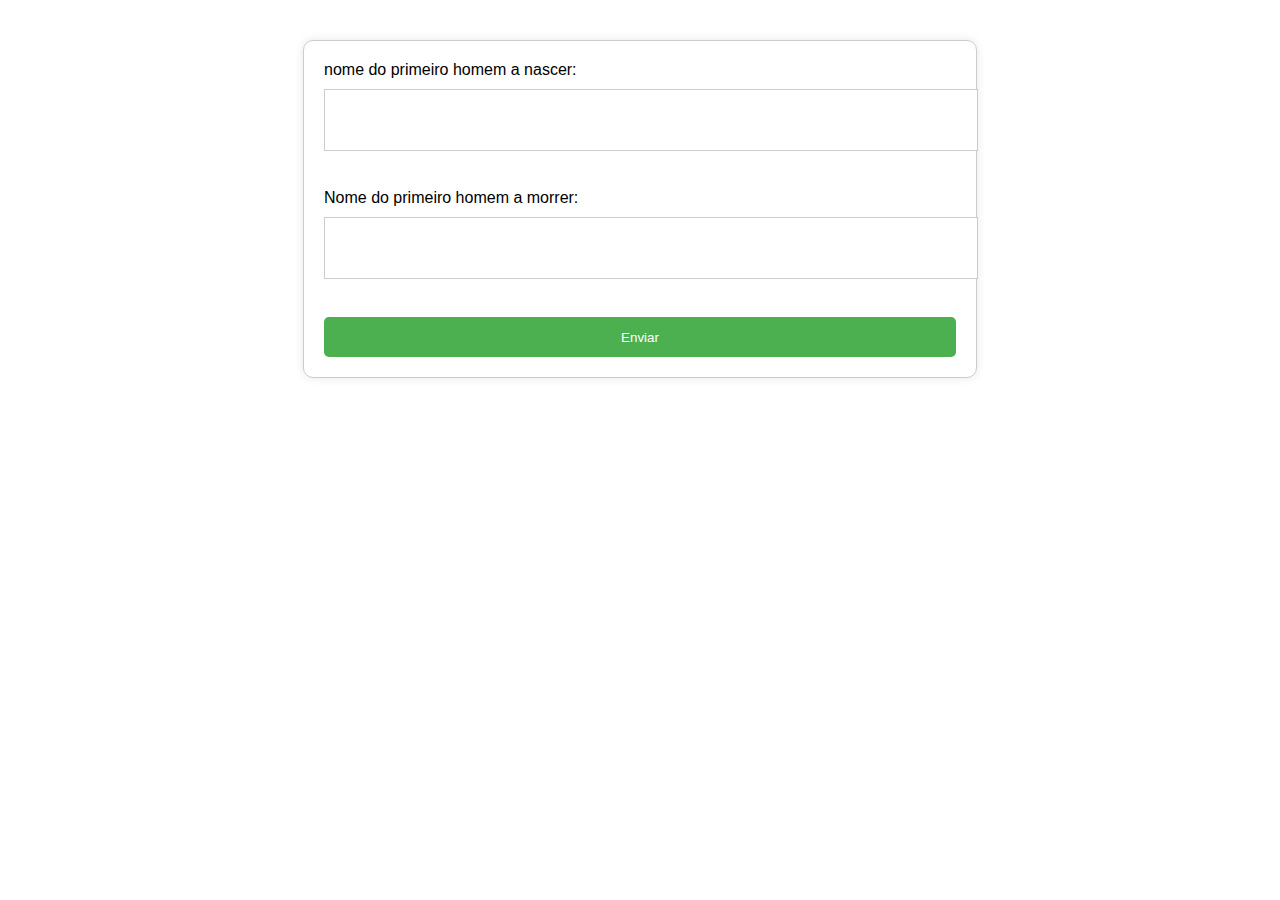
==== index.html @ 2f01e642 "teste 1" ====
<!DOCTYPE html>
<html lang="pt-br">
<head>
    <meta charset="UTF-8">
    <title>Questionário</title>
    <link rel="stylesheet" href="style.css">
</head>
<body>
    <form method="post">
        <label>nome do primeiro homem a nascer:</label>
        <input type="text" name="pergunta1"><br><br>
        <label>Nome do primeiro homem a morrer:</label>
        <input type="text" name="pergunta2"><br><br>
        <input type="submit" value="Enviar">
    </form>
</body>
</html>
---- style.css ----
body {
    font-family: Arial, sans-serif;
}

form {
    width: 50%;
    margin: 40px auto;
    padding: 20px;
    border: 1px solid #ccc;
    border-radius: 10px;
    box-shadow: 0 0 10px rgba(0, 0, 0, 0.1);
}

label {
    display: block;
    margin-bottom: 10px;
}

input[type="text"] {
    width: 100%;
    height: 40px;
    margin-bottom: 20px;
    padding: 10px;
    border: 1px solid #ccc;
}

input[type="submit"] {
    width: 100%;
    height: 40px;
    background-color: #4CAF50;
    color: #fff;
    padding: 10px;
    border: none;
    border-radius: 5px;
    cursor: pointer;
}

input[type="submit"]:hover {
    background-color: #3e8e41;
}
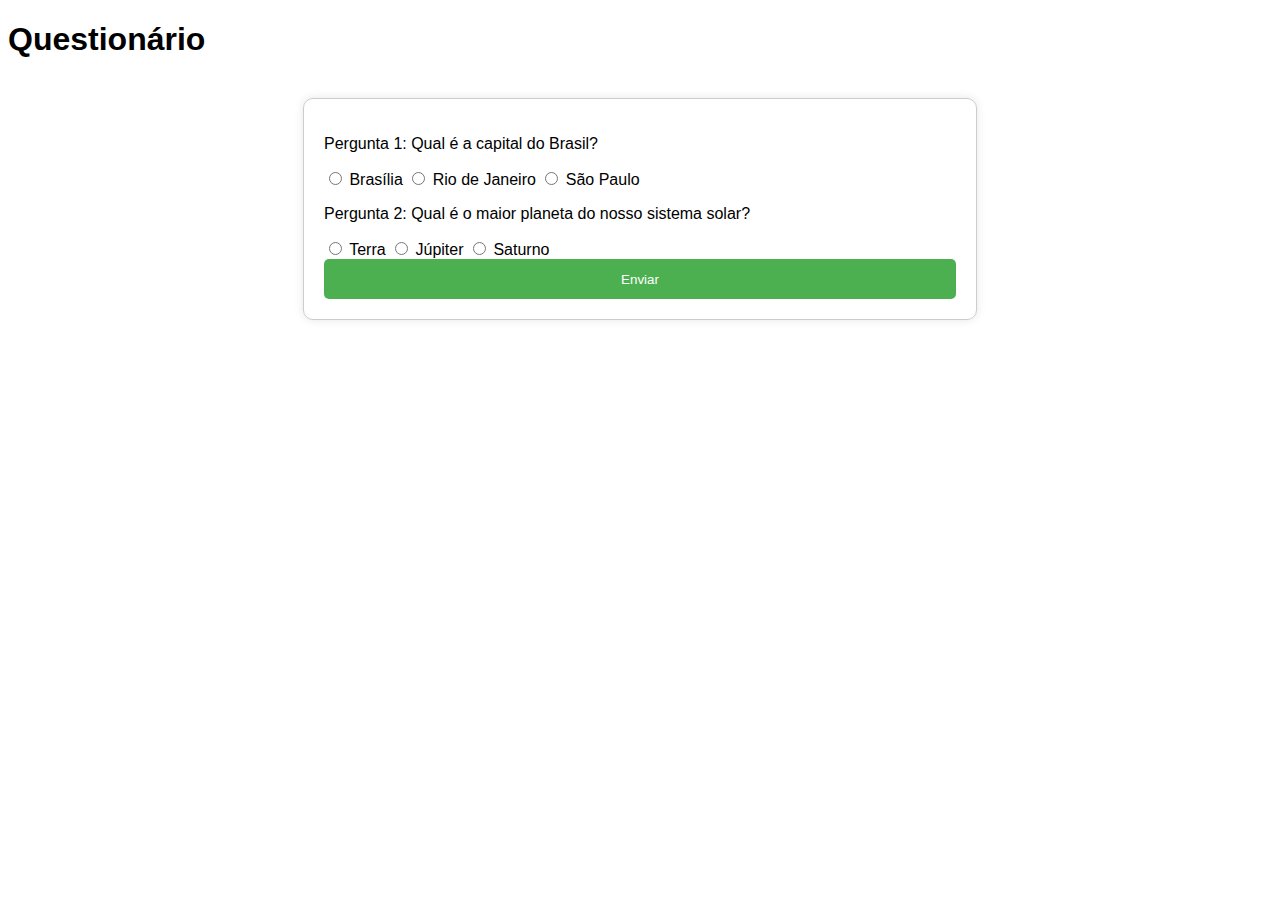
==== commit e2b4f85a: "mudei tudo" ====
--- a/index.html
+++ b/index.html
@@ -6,12 +6,22 @@
     <link rel="stylesheet" href="style.css">
 </head>
 <body>
-    <form method="post">
-        <label>nome do primeiro homem a nascer:</label>
-        <input type="text" name="pergunta1"><br><br>
-        <label>Nome do primeiro homem a morrer:</label>
-        <input type="text" name="pergunta2"><br><br>
-        <input type="submit" value="Enviar">
+    <h1>Questionário</h1>
+    <form id="questionario">
+        <p>Pergunta 1: Qual é a capital do Brasil?</p>
+        <input type="radio" name="pergunta1" value="Brasília"> Brasília
+        <input type="radio" name="pergunta1" value="Rio de Janeiro"> Rio de Janeiro
+        <input type="radio" name="pergunta1" value="São Paulo"> São Paulo
+
+        <p>Pergunta 2: Qual é o maior planeta do nosso sistema solar?</p>
+        <input type="radio" name="pergunta2" value="Terra"> Terra
+        <input type="radio" name="pergunta2" value="Júpiter"> Júpiter
+        <input type="radio" name="pergunta2" value="Saturno"> Saturno
+
+        <button id="enviar">Enviar</button>
     </form>
+    <div id="respostas"></div>
+
+    <script src="script.js"></script>
 </body>
 </html>--- a/style.css
+++ b/style.css
@@ -2,7 +2,7 @@
     font-family: Arial, sans-serif;
 }
 
-form {
+#questionario {
     width: 50%;
     margin: 40px auto;
     padding: 20px;
@@ -11,20 +11,7 @@
     box-shadow: 0 0 10px rgba(0, 0, 0, 0.1);
 }
 
-label {
-    display: block;
-    margin-bottom: 10px;
-}
-
-input[type="text"] {
-    width: 100%;
-    height: 40px;
-    margin-bottom: 20px;
-    padding: 10px;
-    border: 1px solid #ccc;
-}
-
-input[type="submit"] {
+#enviar {
     width: 100%;
     height: 40px;
     background-color: #4CAF50;
@@ -35,6 +22,10 @@
     cursor: pointer;
 }
 
-input[type="submit"]:hover {
+#enviar:hover {
     background-color: #3e8e41;
+}
+
+#respostas {
+    margin-top: 20px;
 }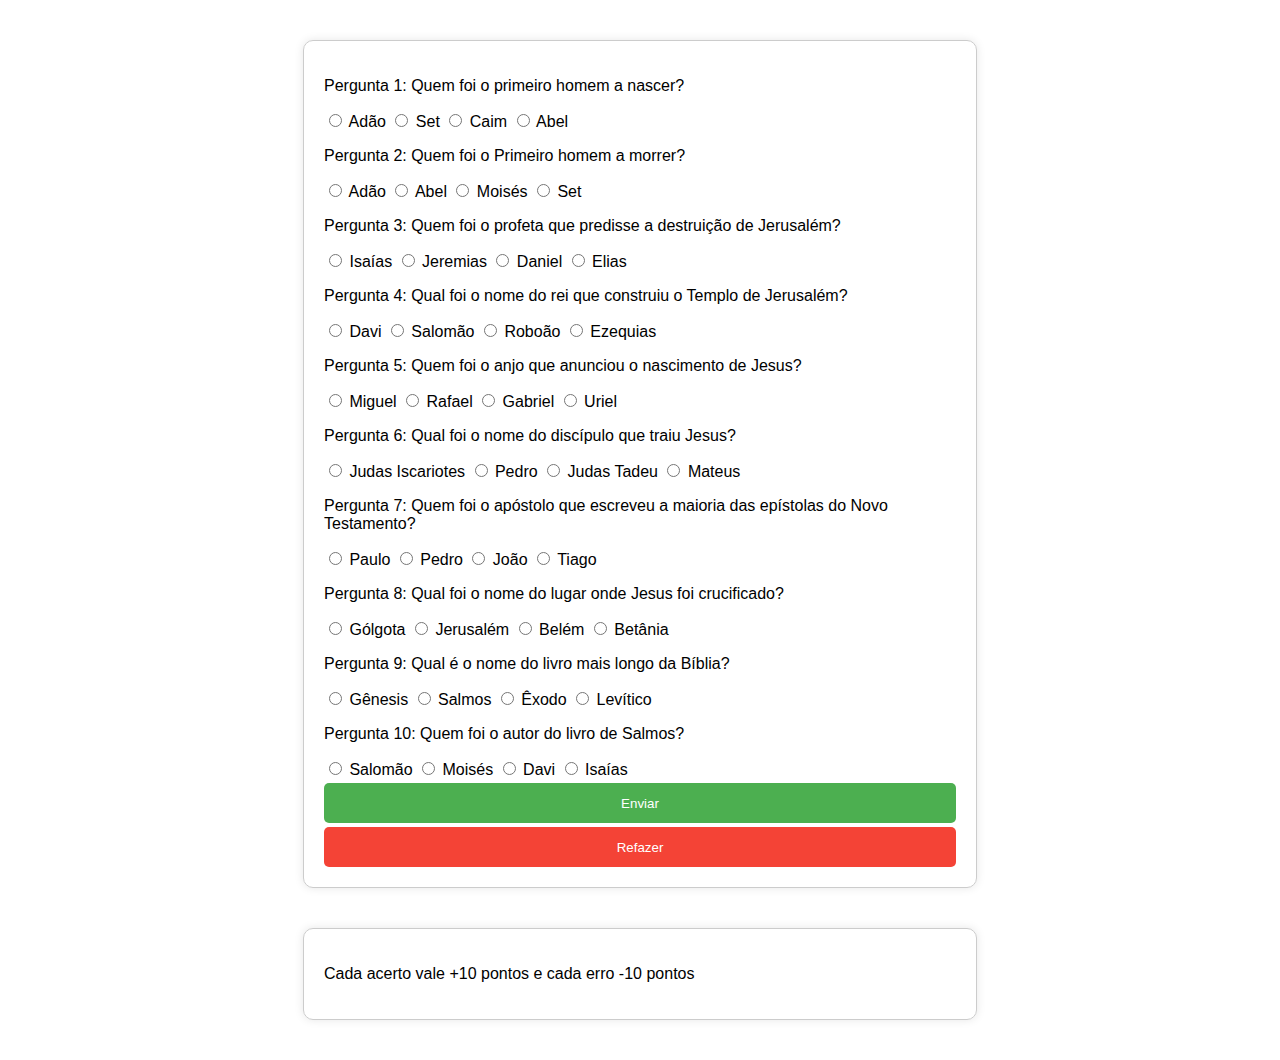
==== commit 3aa5fcaa: "att" ====
--- a/index.html
+++ b/index.html
@@ -4,23 +4,77 @@
     <meta charset="UTF-8">
     <title>Questionário</title>
     <link rel="stylesheet" href="style.css">
+    <link rel="shortcut icon" href="favicon.ico" type="image/x-icon">
 </head>
 <body>
-    <h1>Questionário</h1>
     <form id="questionario">
-        <p>Pergunta 1: Qual é a capital do Brasil?</p>
-        <input type="radio" name="pergunta1" value="Brasília"> Brasília
-        <input type="radio" name="pergunta1" value="Rio de Janeiro"> Rio de Janeiro
-        <input type="radio" name="pergunta1" value="São Paulo"> São Paulo
+        <p>Pergunta 1: Quem foi o primeiro homem a nascer?</p>
+        <input type="radio" name="pergunta1" value="Adão" required> Adão
+        <input type="radio" name="pergunta1" value="Set"> Set
+        <input type="radio" name="pergunta1" value="Caim"> Caim
+        <input type="radio" name="pergunta1" value="Abel"> Abel
 
-        <p>Pergunta 2: Qual é o maior planeta do nosso sistema solar?</p>
-        <input type="radio" name="pergunta2" value="Terra"> Terra
-        <input type="radio" name="pergunta2" value="Júpiter"> Júpiter
-        <input type="radio" name="pergunta2" value="Saturno"> Saturno
+        <p>Pergunta 2: Quem foi o Primeiro homem a morrer?</p>
+        <input type="radio" name="pergunta2" value="Adão"> Adão
+        <input type="radio" name="pergunta2" value="Abel"> Abel
+        <input type="radio" name="pergunta2" value="Moisés"> Moisés	
+        <input type="radio" name="pergunta2" value="Set"> Set	
+
+        <p>Pergunta 3: Quem foi o profeta que predisse a destruição de Jerusalém?</p>
+        <input type="radio" name="pergunta3" value="Isaías"> Isaías
+        <input type="radio" name="pergunta3" value="Jeremias"> Jeremias
+        <input type="radio" name="pergunta3" value="Daniel"> Daniel	
+        <input type="radio" name="pergunta3" value="Elias"> Elias	
+
+        <p>Pergunta 4: Qual foi o nome do rei que construiu o Templo de Jerusalém?</p>
+        <input type="radio" name="pergunta4" value="Davi"> Davi
+        <input type="radio" name="pergunta4" value="Salomão"> Salomão
+        <input type="radio" name="pergunta4" value="Roboão"> Roboão	
+        <input type="radio" name="pergunta4" value="Ezequias"> Ezequias	
+
+        <p>Pergunta 5: Quem foi o anjo que anunciou o nascimento de Jesus?</p>
+        <input type="radio" name="pergunta5" value="Miguel"> Miguel
+        <input type="radio" name="pergunta5" value="Rafael"> Rafael
+        <input type="radio" name="pergunta5" value="Gabriel"> Gabriel	
+        <input type="radio" name="pergunta5" value="Uriel"> Uriel	
+
+        <p>Pergunta 6: Qual foi o nome do discípulo que traiu Jesus?</p>
+        <input type="radio" name="pergunta6" value="Judas Iscariotes"> Judas Iscariotes
+        <input type="radio" name="pergunta6" value="Pedro"> Pedro
+        <input type="radio" name="pergunta6" value="Judas Tadeu"> Judas Tadeu	
+        <input type="radio" name="pergunta6" value="Mateus"> Mateus	
+
+        <p>Pergunta 7: Quem foi o apóstolo que escreveu a maioria das epístolas do Novo Testamento?</p>
+        <input type="radio" name="pergunta7" value="Paulo"> Paulo
+        <input type="radio" name="pergunta7" value="Pedro"> Pedro
+        <input type="radio" name="pergunta7" value="João"> João	
+        <input type="radio" name="pergunta7" value="Tiago"> Tiago	
+
+        <p>Pergunta 8: Qual foi o nome do lugar onde Jesus foi crucificado?</p>
+        <input type="radio" name="pergunta8" value="Gólgota"> Gólgota
+        <input type="radio" name="pergunta8" value="Jerusalém"> Jerusalém
+        <input type="radio" name="pergunta8" value="Belém"> Belém	
+        <input type="radio" name="pergunta8" value="Betânia"> Betânia	
+
+        <p>Pergunta 9: Qual é o nome do livro mais longo da Bíblia?</p>
+        <input type="radio" name="pergunta9" value="Gênesis"> Gênesis
+        <input type="radio" name="pergunta9" value="Salmos"> Salmos
+        <input type="radio" name="pergunta9" value="Êxodo"> Êxodo	
+        <input type="radio" name="pergunta9" value="Levítico"> Levítico	
+
+        <p>Pergunta 10: Quem foi o autor do livro de Salmos?</p>
+        <input type="radio" name="pergunta10" value="Salomão"> Salomão
+        <input type="radio" name="pergunta10" value="Moisés"> Moisés
+        <input type="radio" name="pergunta10" value="Davi"> Davi	
+        <input type="radio" name="pergunta10" value="Isaías"> Isaías	
 
         <button id="enviar">Enviar</button>
+        <button id="refazer">Refazer</button>
     </form>
-    <div id="respostas"></div>
+    <div id="respostas">   
+        <p>Cada acerto vale +10 pontos e cada erro -10 pontos</p>
+        
+    </div>
 
     <script src="script.js"></script>
 </body>
--- a/style.css
+++ b/style.css
@@ -17,6 +17,7 @@
     background-color: #4CAF50;
     color: #fff;
     padding: 10px;
+    margin-top: 4px;
     border: none;
     border-radius: 5px;
     cursor: pointer;
@@ -26,6 +27,27 @@
     background-color: #3e8e41;
 }
 
+#refazer {
+    width: 100%;
+    height: 40px;
+    background-color: #f44336;
+    color: #fff;
+    padding: 10px;
+    margin-top: 4px;
+    border: none;
+    border-radius: 5px;
+    cursor: pointer;
+}
+
+#refazer:hover {
+    background-color: #da190b;
+}
+
 #respostas {
-    margin-top: 20px;
+    width: 50%;
+    margin: 40px auto;
+    padding: 20px;
+    border: 1px solid #ccc;
+    border-radius: 10px;
+    box-shadow: 0 0 10px rgba(0, 0, 0, 0.1);    
 }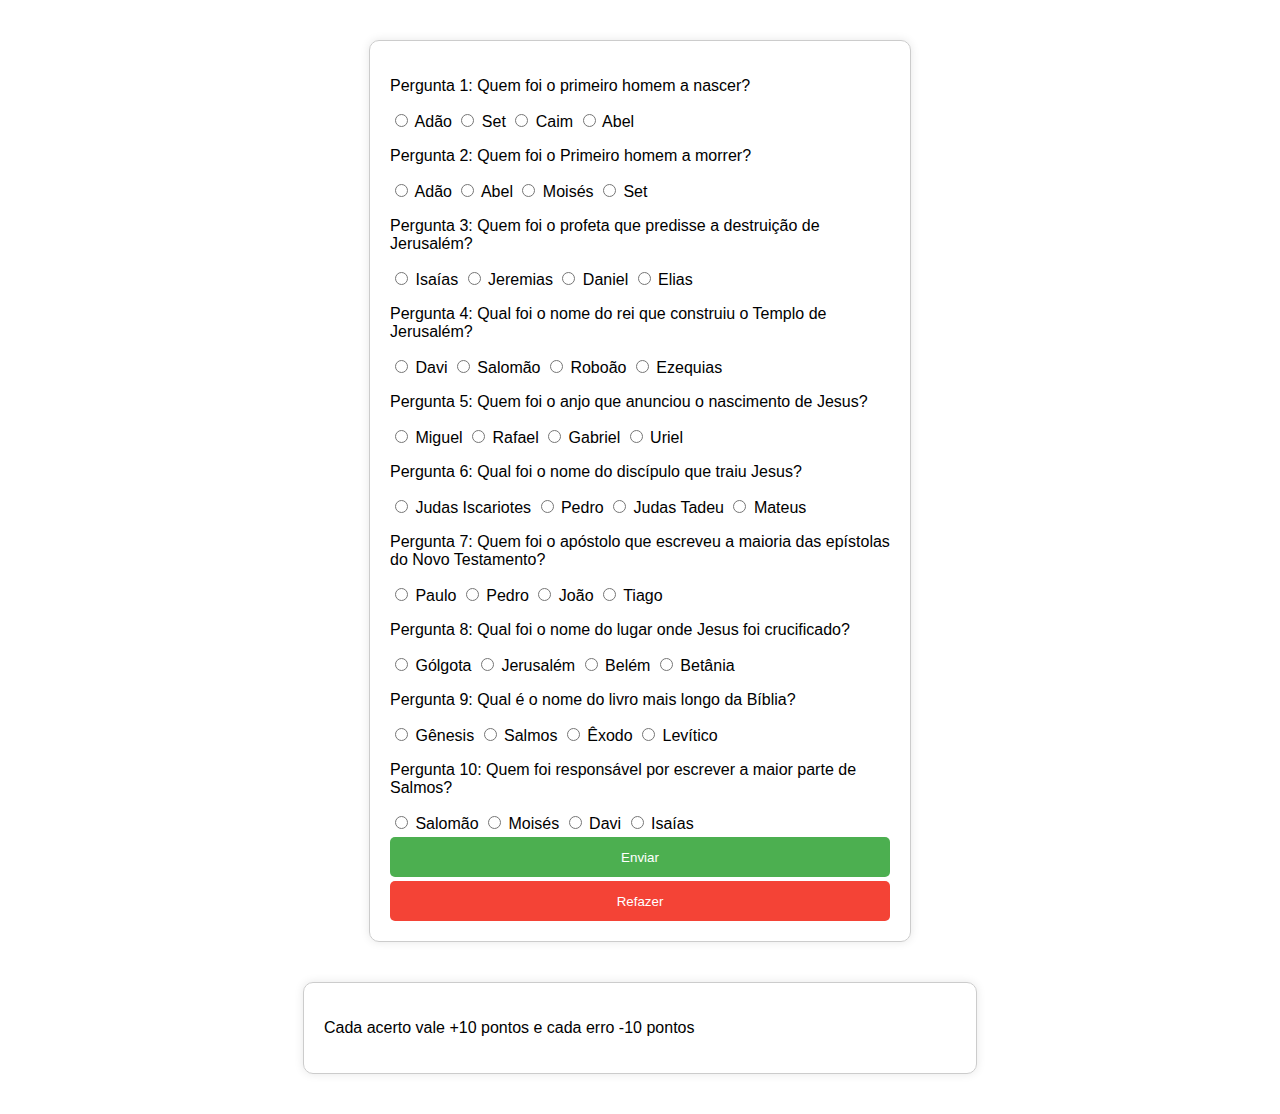
==== commit 76a68ed8: "up" ====
--- a/index.html
+++ b/index.html
@@ -62,20 +62,22 @@
         <input type="radio" name="pergunta9" value="Êxodo"> Êxodo	
         <input type="radio" name="pergunta9" value="Levítico"> Levítico	
 
-        <p>Pergunta 10: Quem foi o autor do livro de Salmos?</p>
+        <p>Pergunta 10: Quem foi responsável por escrever a maior parte de Salmos?</p>
         <input type="radio" name="pergunta10" value="Salomão"> Salomão
         <input type="radio" name="pergunta10" value="Moisés"> Moisés
         <input type="radio" name="pergunta10" value="Davi"> Davi	
         <input type="radio" name="pergunta10" value="Isaías"> Isaías	
 
-        <button id="enviar">Enviar</button>
-        <button id="refazer">Refazer</button>
+        <button id="enviar">Enviar</button><br>
+        <button id="refazer">Refazer</button>        
     </form>
     <div id="respostas">   
         <p>Cada acerto vale +10 pontos e cada erro -10 pontos</p>
         
     </div>
 
+    
+
     <script src="script.js"></script>
 </body>
 </html>--- a/style.css
+++ b/style.css
@@ -1,5 +1,9 @@
 body {
     font-family: Arial, sans-serif;
+}
+
+form {
+    max-width: 500px;
 }
 
 #questionario {
